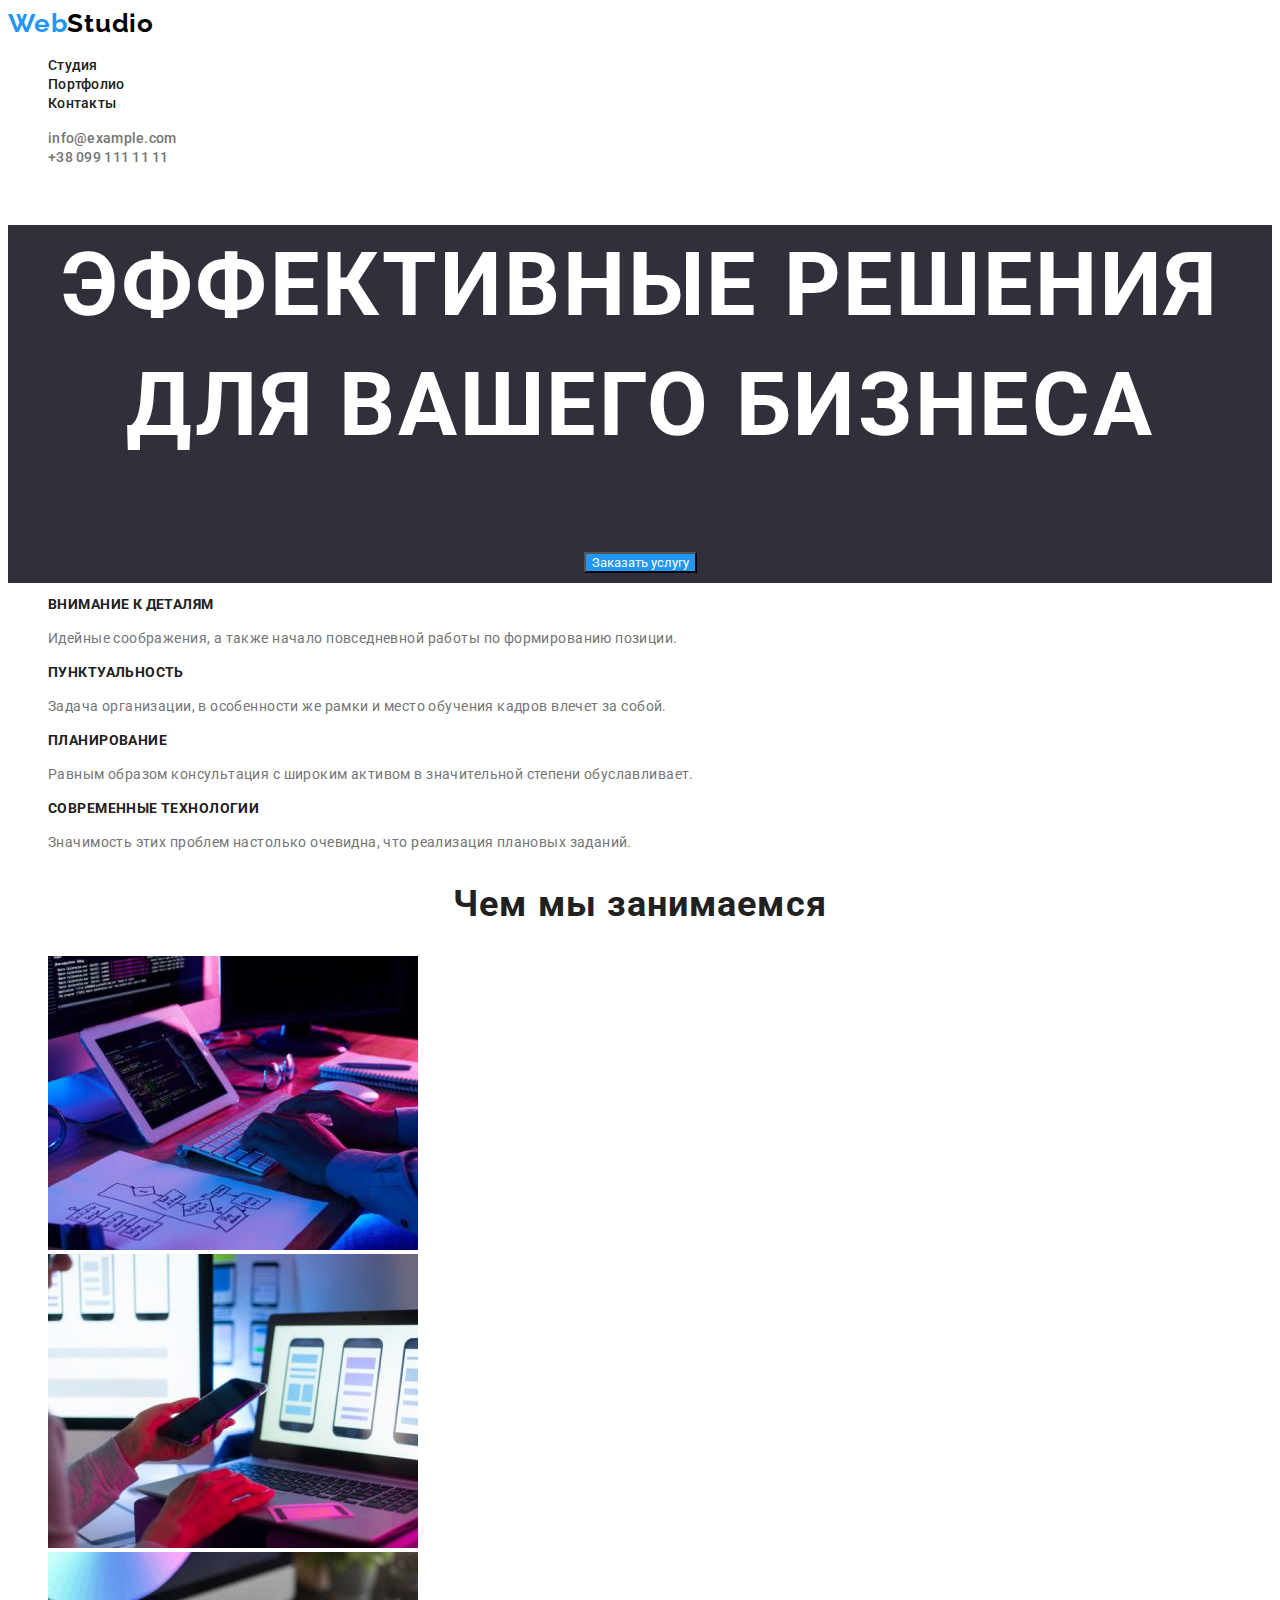
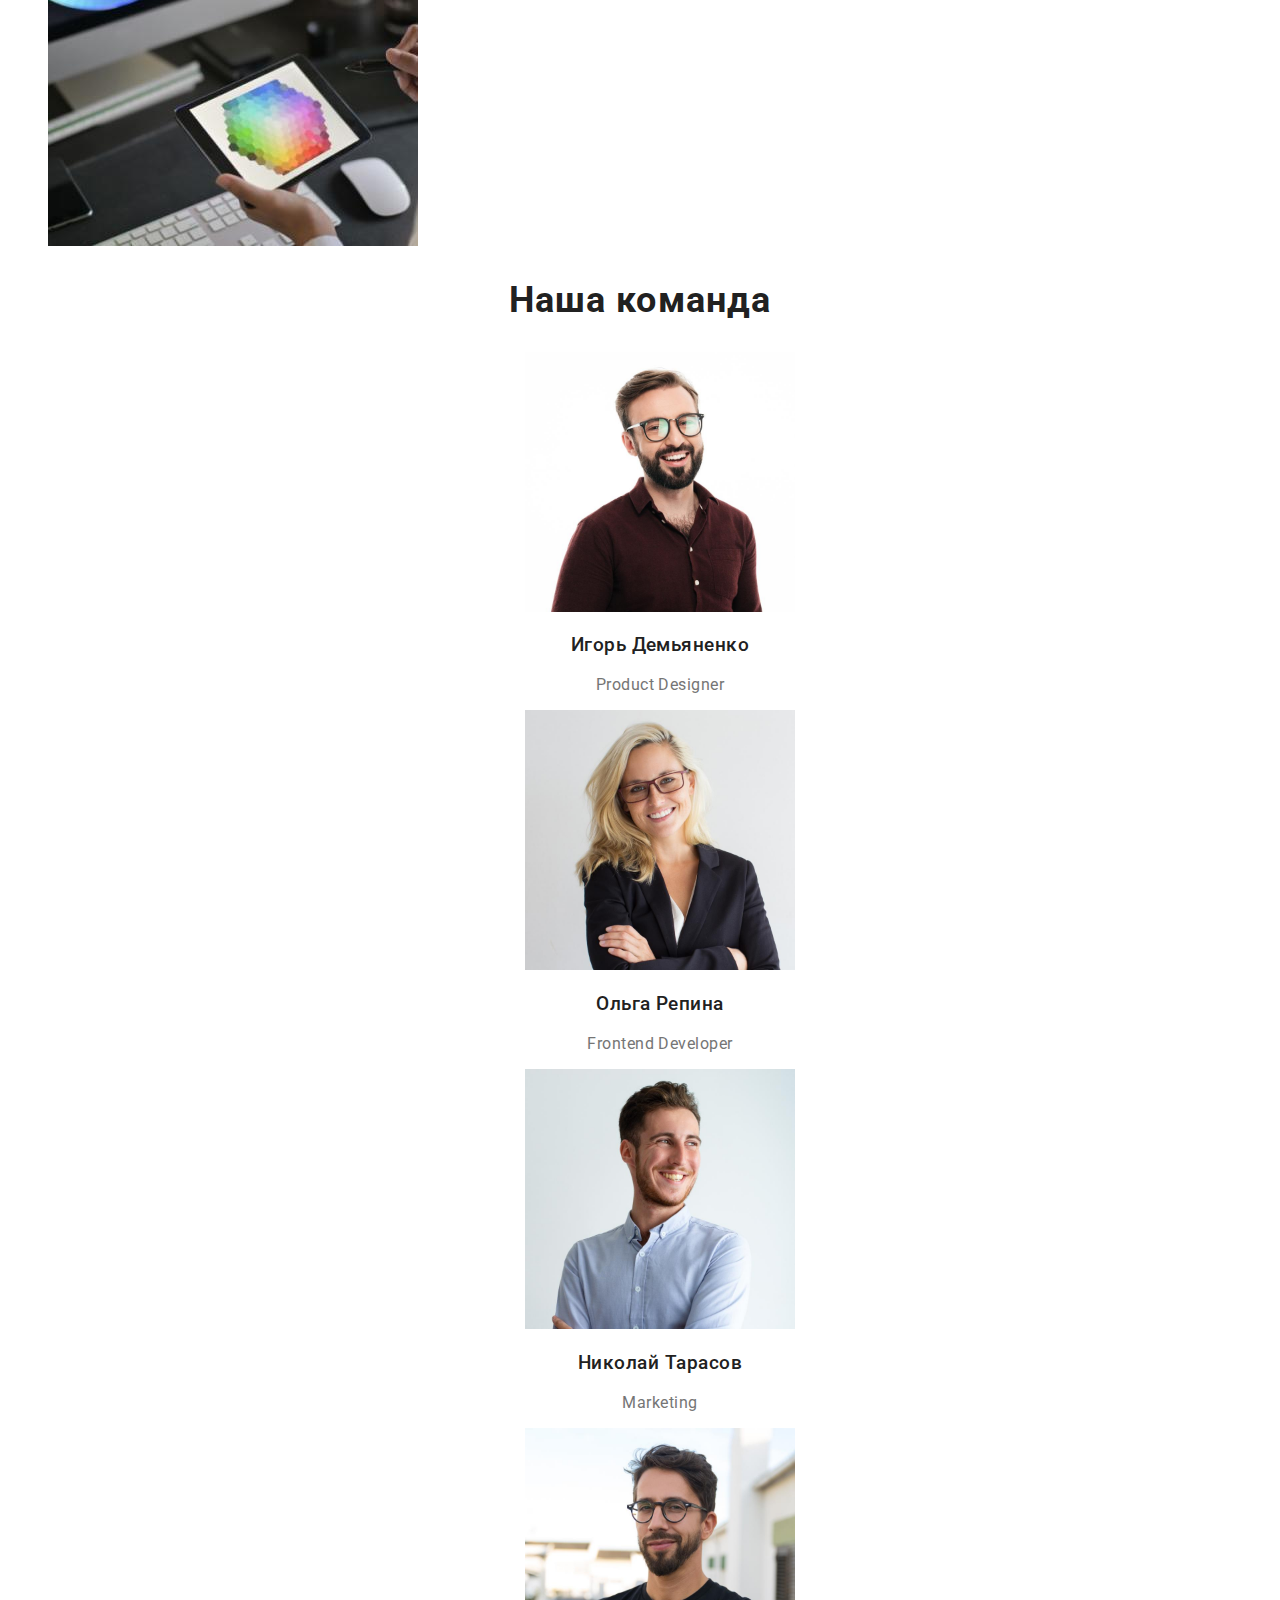
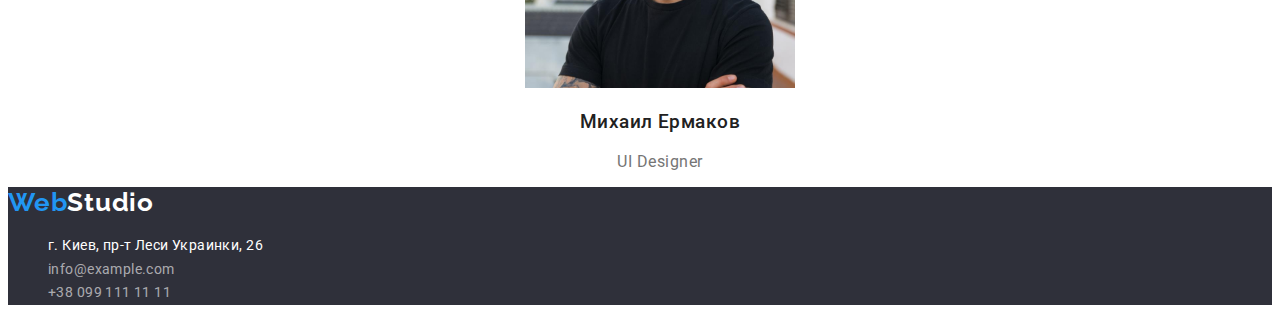
==== index.html @ c28c7f49 "дз 2" ====
<!DOCTYPE html>
<html lang="ru">
<head>
    <meta charset="UTF-8">
    <meta http-equiv="X-UA-Compatible" content="IE=edge">
    <meta name="viewport" content="width=device-width, initial-scale=1.0">
    <link href="https://fonts.googleapis.com/css2?family=Raleway:wght@700&family=Roboto:wght@400;500;700;900&display=swap" rel="stylesheet">
    <link rel="stylesheet" href="./css/style.css">
    <title>Document</title>
</head>
<body>
    <header>
        <a href="#" class="logo"><span>Web</span>Studio</a>
        <nav>
            <ul class="site-nav list">
                <li><a href="#" class="link">Студия</a></li>
                <li><a href="#" class="link">Портфолио</a></li>
                <li><a href="#" class="link">Контакты</a></li>
            </ul>
        </nav>
            <ul class="contact list">
                <li><a href="mailto:info@example.com" class="link">info@example.com</a></li> 
                <li><a href="tel:+380991111111" class="link">+38 099 111 11 11</a></li>
            </ul>
    </header>
    <main>
        <section class="hero">
            <h1>Эффективные решения <br> для вашего бизнеса</h1>
            <button type=button class="button">Заказать услугу</button>
        </section>
        <section class="section">
            <h2 class="no-visible">наши преимущества</h2>
            <ul class="feature-list list">
                <li>
                    <h3 class="title">Внимание к деталям</h3>
                    <p>Идейные соображения, а также начало повседневной работы по формированию позиции.</p>
                </li>
                <li>
                    <h3 class="title">Пунктуальность</h3>
                    <p>Задача организации, в особенности же рамки и место обучения кадров влечет за собой.</p>
                </li>
                <li>
                    <h3 class="title">Планирование</h3>
                    <p>Равным образом консультация с широким активом в значительной степени обуславливает.</p>
                </li>
                <li>
                    <h3 class="title">Современные технологии</h3>
                    <p>Значимость этих проблем настолько очевидна, что реализация плановых заданий.</p>
                </li>
            </ul>
        </section>
        <section>
            <h2 class="section-title">Чем мы занимаемся</h2>
            <ul class="list">
                <li><img src="./images/img.jpg" alt="Печатаем" width="370"></li>
                <li><img src="./images/box2.jpg" alt="Смотрим в телефон" width="370"></li>
                <li><img src="./images/img1.jpg" alt="Смотрим а планшет" width="370"></li>
            </ul>
        </section>
        <section>
            <h2 class="section-title">Наша команда</h2>
            <ul class="team list">
                <li>
                    <img src="./images/img3.jpg" alt="Игорь Демьяненко" width="270">
                    <h3 class="team-card-name">Игорь Демьяненко</h3>
                    <p>Product Designer</p>
                </li>
                <li>
                    <img src="./images/img4.jpg" alt="Ольга Репина" width="270">
                    <h3 class="team-card-name">Ольга Репина</h3>
                    <p>Frontend Developer</p>
                </li>
                <li>
                    <img src="./images/img5.jpg" alt="Николай Тарасов" width="270">
                    <h3 class="team-card-name">Николай Тарасов</h3>
                    <p>Marketing</p>
                </li>
                <li>
                    <img src="./images/img6.jpg" alt="Михаил Ермаков" width="270">
                    <h3 class="team-card-name">Михаил Ермаков</h3>
                    <p>UI Designer</p>
                </li>
            </ul>
        </section>
    </main>
    <footer class="page-footer" >
        <a href="#" class="logo"><span>Web</span>Studio</a>
        <address>
            <ul class="list">
                <li>
                    <a href="#" class="address">г. Киев, пр-т Леси Украинки, 26</a>
                </li>
                <li>
                    <a href="mailto:info@example.com" class="email">info@example.com</a>
                </li>
                <li>
                    <a href="tel:+380991111111" class="tel">+38 099 111 11 11</a>
                </li>
            </ul>
        </address>
    </footer>
</body>
</html>
---- css/style.css ----
:root {
  --accent-color: #2196f3;
  --primary-text-color: #757575;
  --secondary-text-color: #212121;
  --primary-white-color: #ffffff;
  --address-footer-color: rgba(255, 255, 255, 0.6);
}

body {
  background-color: var(--primary-white-color);
  color: var(--primary-text-color);
  font-family: Roboto, sans-serif;
}

.logo {
  font-family: Raleway;
  font-weight: 700;
  font-size: 26px;
  line-height: 1.19;
  letter-spacing: 0.03em;
  text-decoration: none;
  color: #000000;
}

.logo span {
  color: var(--accent-color);
}

.site-nav .link {
  font-weight: 500;
  font-size: 14px;
  line-height: 1.14;
  letter-spacing: 0.02em;
  text-decoration: none;
  color: var(--secondary-text-color);
}

.site-nav .link:hover,
.site-nav .link:focus {
  color: var(--accent-color);
}

.contact .link {
  font-weight: 500;
  font-size: 14px;
  line-height: 1.14;
  letter-spacing: 0.02em;
  color: var(--primary-text-color);
  text-decoration-line: none;
}

.contact .link:hover,
.contact .link:focus {
  color: var(--accent-color);
}

.hero {
  font-weight: 900;
  font-size: 44px;
  line-height: 1.36;
  text-align: center;
  letter-spacing: 0.06em;
  text-transform: uppercase;
  color: var(--primary-white-color);
  background: #2f303a;
}

.button {
  font-family: inherit;
  color: var(--primary-white-color);
  background-color: var(--accent-color);
  cursor: pointer;
}

.section > .feature-list {
  font-size: 14px;
  line-height: 1.71;
  letter-spacing: 0.03em;
}

.section .title {
  font-weight: 700;
  font-size: 14px;
  line-height: 1.14;
  letter-spacing: 0.03em;
  text-transform: uppercase;
  color: var(--secondary-text-color);
}

.section-title {
  font-weight: 700;
  font-size: 36px;
  line-height: 1.16;
  text-align: center;
  letter-spacing: 0.03em;
  color: var(--secondary-text-color);
}

.team {
  font-size: 16px;
  line-height: 1.19;
  text-align: center;
  letter-spacing: 0.03em;
}

.team-card-name {
  font-weight: 500;
  color: var(--secondary-text-color);
}

.filter {
  font-weight: 500;
  font-size: 16px;
  line-height: 1.62;
  text-align: center;
  letter-spacing: 0.03em;
  color: var(--secondary-text-color);
  cursor: pointer;
}

.filter:hover,
.filter:focus {
  background-color: var(--accent-color);
  color: var(--primary-white-color);
}

.portfolio-list .title {
  font-weight: 700;
  font-size: 18px;
  line-height: 2;
  letter-spacing: 0.06em;
  color: var(--secondary-text-color);
}

.portfolio-list .link {
  text-decoration: none;
}

.portfolio-list .discription {
  font-size: 16px;
  color: var(--primary-text-color);
  line-height: 1.87;
  letter-spacing: 0.03em;
}
.page-footer {
  background-color: #2f303a;
}

.page-footer .logo {
  color: var(--primary-white-color);
}

.page-footer .address {
  font-size: 14px;
  font-style: normal;
  line-height: 1.71;
  letter-spacing: 0.03em;
  text-decoration: none;
  color: var(--primary-white-color);
}

.page-footer .email,
.page-footer .tel {
  font-size: 14px;
  font-style: normal;
  line-height: 1.71;
  letter-spacing: 0.03em;
  text-decoration: none;
  color: rgba(255, 255, 255, 0.6);
}

.list {
  list-style: none;
}

.no-visible {
  display: none;
}
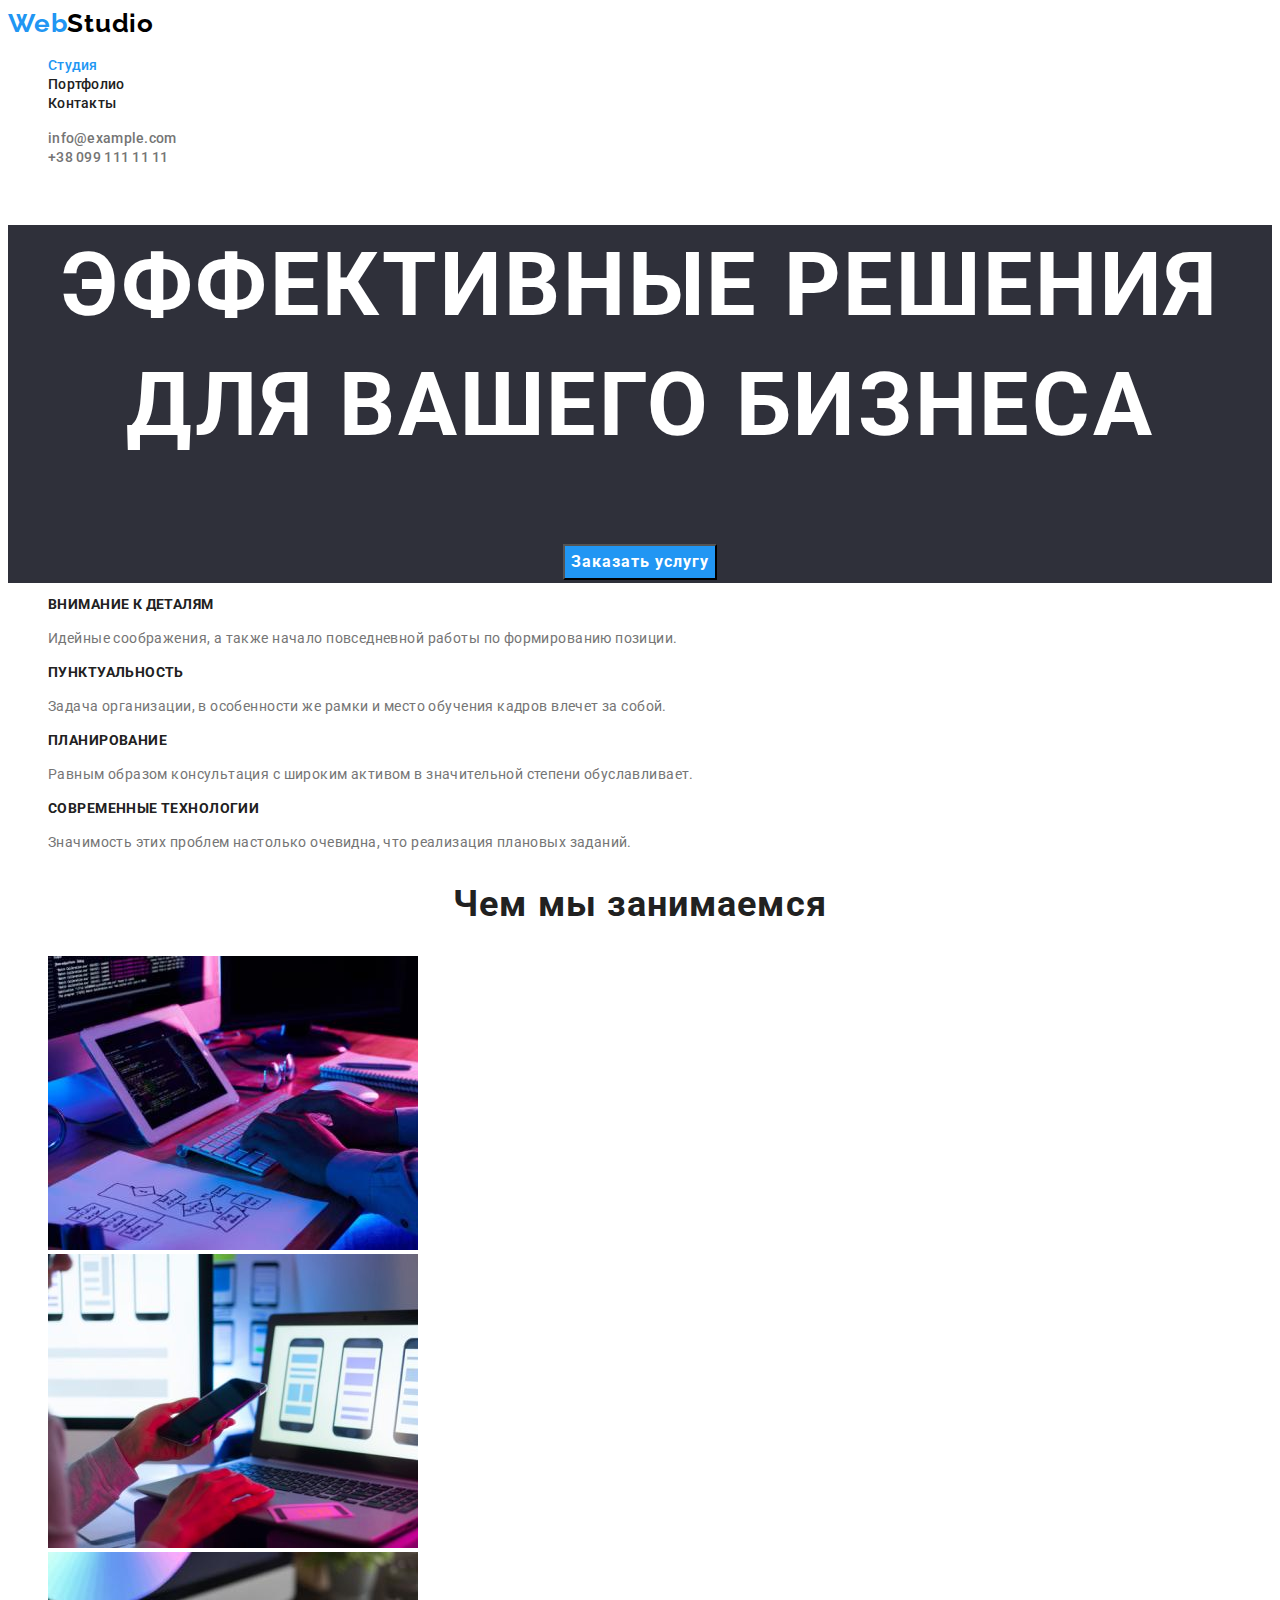
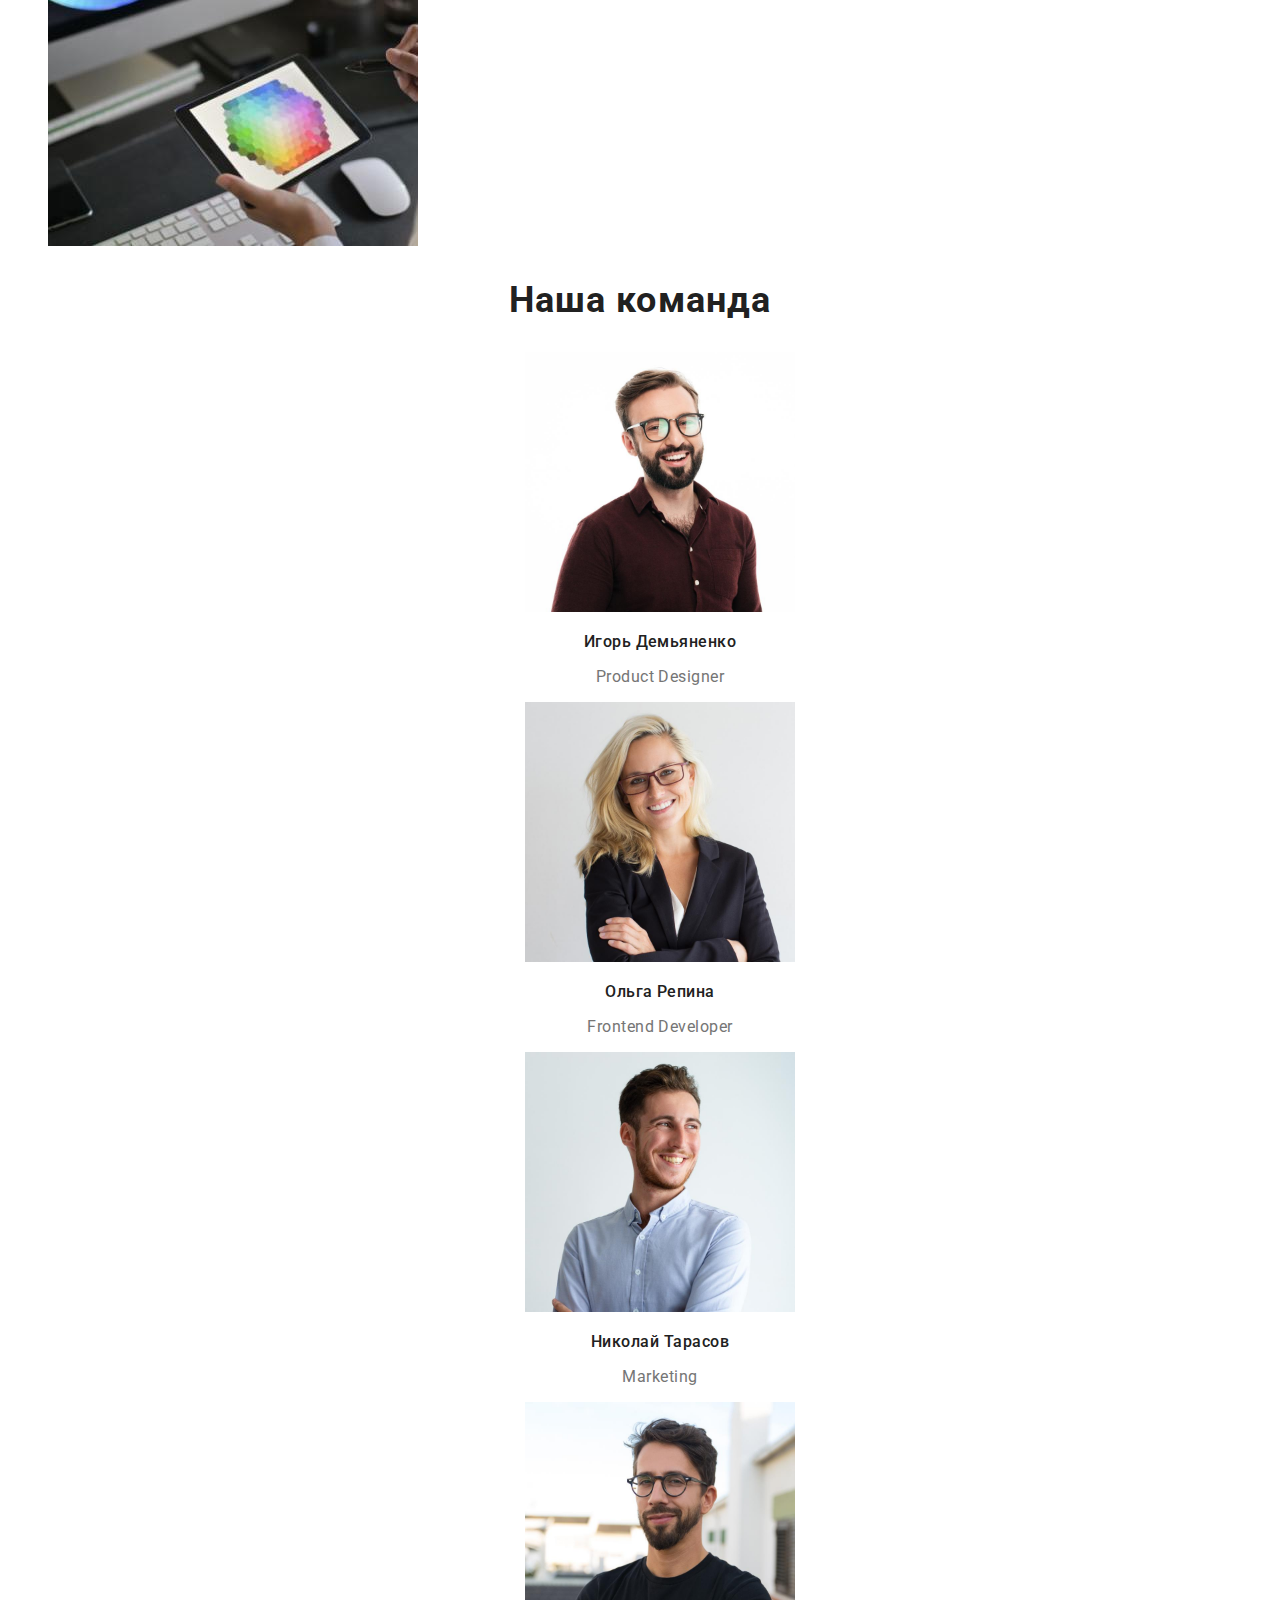
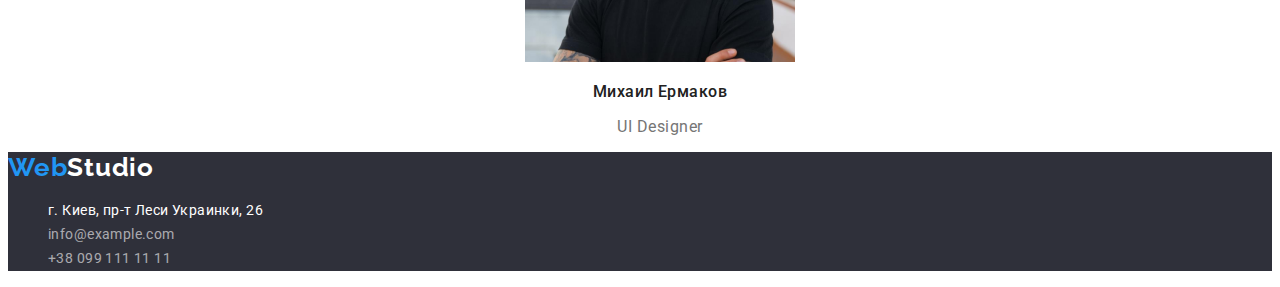
==== commit 5dd3c450: "исправленное дз2" ====
--- a/index.html
+++ b/index.html
@@ -10,11 +10,11 @@
 </head>
 <body>
     <header>
-        <a href="#" class="logo"><span>Web</span>Studio</a>
+        <a href="./index.html" class="logo"><span>Web</span>Studio</a>
         <nav>
             <ul class="site-nav list">
-                <li><a href="#" class="link">Студия</a></li>
-                <li><a href="#" class="link">Портфолио</a></li>
+                <li><a href="./index.html" class="link active">Студия</a></li>
+                <li><a href="./portfolio.html" class="link">Портфолио</a></li>
                 <li><a href="#" class="link">Контакты</a></li>
             </ul>
         </nav>
@@ -84,7 +84,7 @@
         </section>
     </main>
     <footer class="page-footer" >
-        <a href="#" class="logo"><span>Web</span>Studio</a>
+        <a href="./index.html" class="logo"><span>Web</span>Studio</a>
         <address>
             <ul class="list">
                 <li>
--- a/css/style.css
+++ b/css/style.css
@@ -40,6 +40,10 @@
   color: var(--accent-color);
 }
 
+.site-nav .active {
+  color: var(--accent-color);
+}
+
 .contact .link {
   font-weight: 500;
   font-size: 14px;
@@ -67,6 +71,10 @@
 
 .button {
   font-family: inherit;
+  font-weight: 700;
+  font-size: 16px;
+  line-height: 1.87;
+  letter-spacing: 0.06em;
   color: var(--primary-white-color);
   background-color: var(--accent-color);
   cursor: pointer;
@@ -105,10 +113,15 @@
 
 .team-card-name {
   font-weight: 500;
+  font-size: 16px;
+  line-height: 1.19;
+  text-align: center;
+  letter-spacing: 0.03em;
   color: var(--secondary-text-color);
 }
 
 .filter {
+  font-family: inherit;
   font-weight: 500;
   font-size: 16px;
   line-height: 1.62;
@@ -169,6 +182,12 @@
   color: rgba(255, 255, 255, 0.6);
 }
 
+.page-footer .email:hover,
+.page-footer .tel:hover,
+.page-footer .email:focus,
+.page-footer .tel:focus {
+  color: var(--accent-color);
+}
 .list {
   list-style: none;
 }
